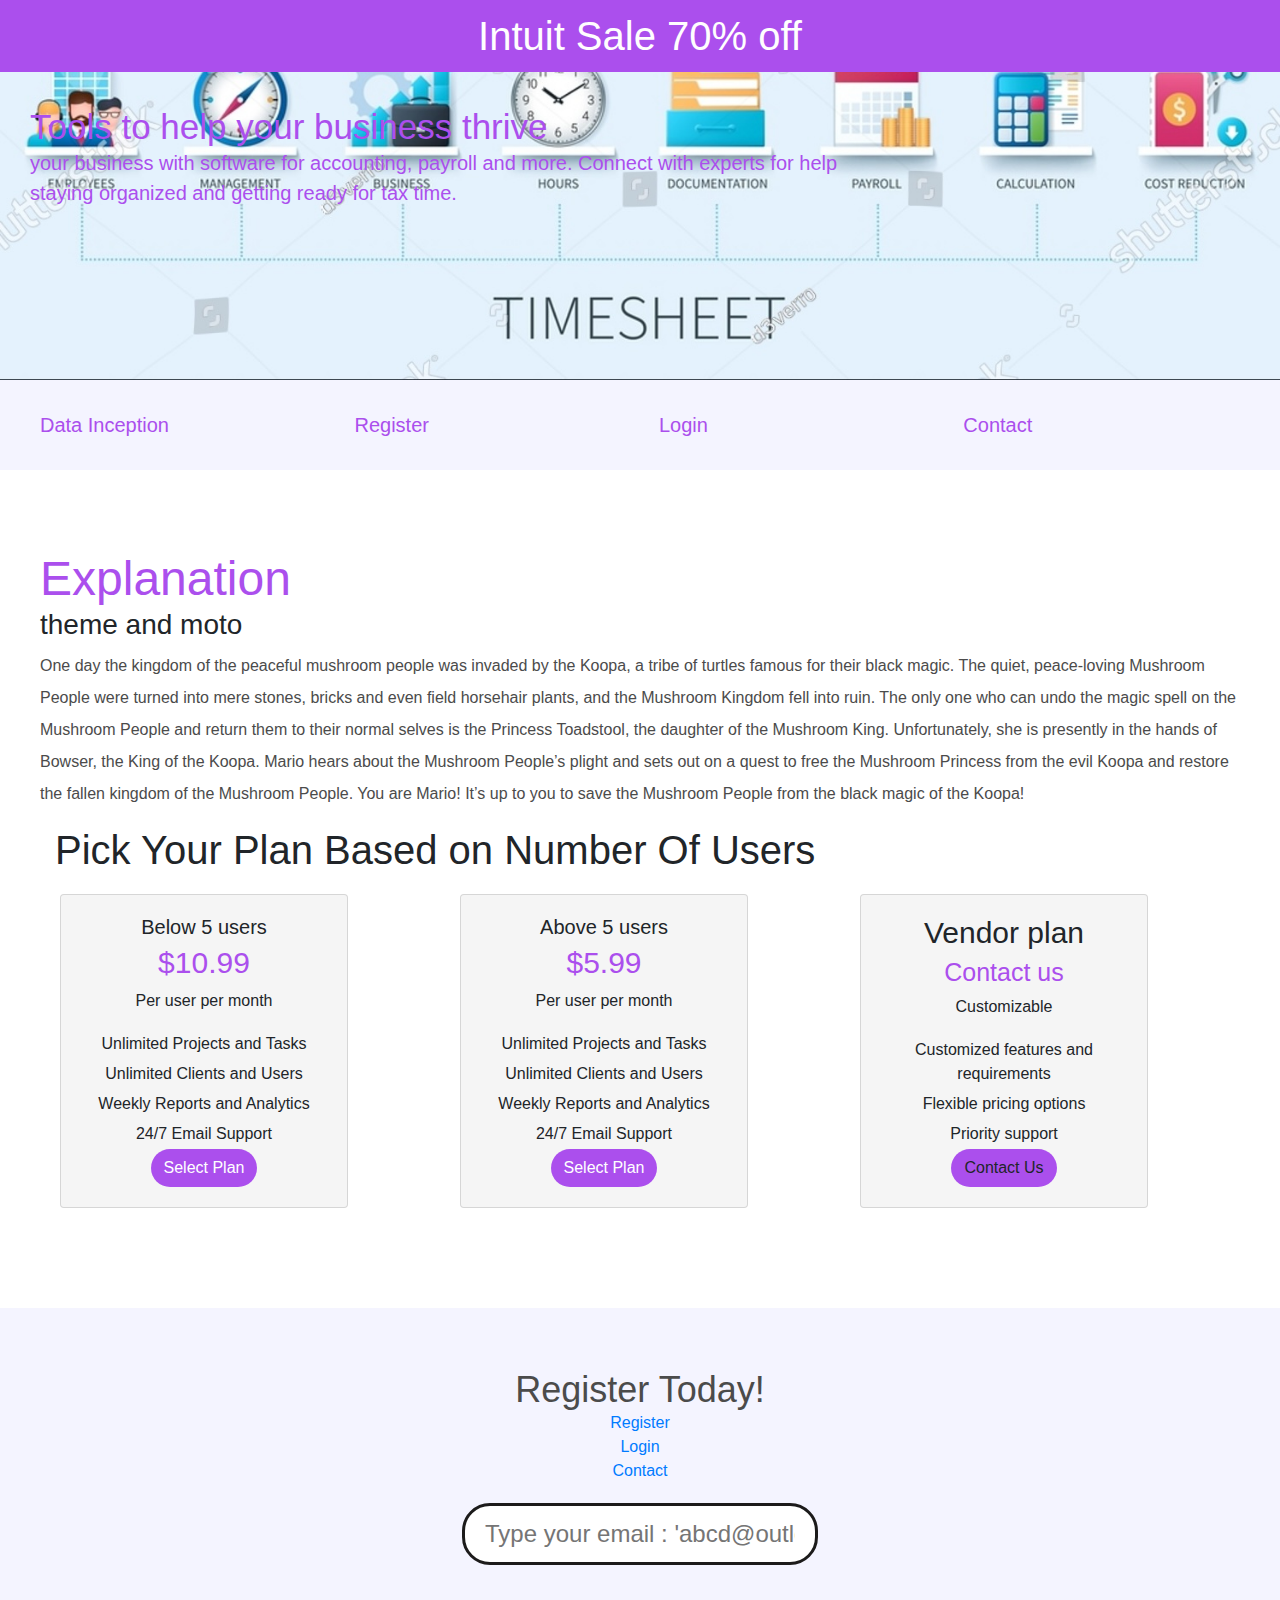
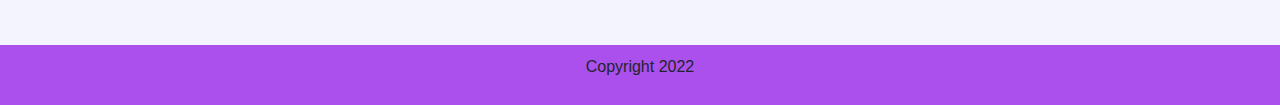
==== index.html @ c9195c55 "Pushing Changes from local to git" ====
<!DOCTYPE html>
<html lang="en">
<head>
    <meta charset="UTF-8">
    <meta name="viewport" content="width=device-width, initial-scale=1.0">
    <link rel="stylesheet" href="https://cdn.jsdelivr.net/npm/bootstrap@4.4.1/dist/css/bootstrap.min.css" integrity="sha384-Vkoo8x4CGsO3+Hhxv8T/Q5PaXtkKtu6ug5TOeNV6gBiFeWPGFN9MuhOf23Q9Ifjh" crossorigin="anonymous">
  <link rel="stylesheet" href="Styles.css">
    <title>Intuit clone</title>
</head>
<body>
    <header>
        <h1> Intuit Sale 70% off</h1>
    </header>
    <section class="banner">
        <img src="timesheet.jpg" style="width:100%" alt="intuit image">
        <div class="container Welcome"> 
            <h1>Tools to help your business thrive <br></h1>
            <p> your business with software for accounting, payroll and more. Connect with experts for help staying organized and getting ready for tax time.</p>
        </div>
    </section>
   <nav class="main-nav">
    <ul>
        <li>Data Inception</li>
        <li><a href="/News.html">Register</a></li>
        <li><a href="/Games.html">Login</a></li>
        <li> <a href="/Conact.html">Contact</a></li>
    </ul>
   </nav>
<main>
    <article>
        <h2>Explanation</h2>
        <h3>theme and moto </h3>
        <p>One day the kingdom of the peaceful mushroom people was invaded by the Koopa, a tribe of turtles famous for their black magic. The quiet, peace-loving Mushroom People were turned into mere stones, bricks and even field horsehair plants, and the Mushroom Kingdom fell into ruin.
            
            The only one who can undo the magic spell on the Mushroom People and return them to their normal selves is the Princess Toadstool, the daughter of the Mushroom King. Unfortunately, she is presently in the hands of Bowser, the King of the Koopa.
            
            Mario hears about the Mushroom People’s plight and sets out on a quest to free the Mushroom Princess from the evil Koopa and restore the fallen kingdom of the Mushroom People.
            
            You are Mario! It’s up to you to save the Mushroom People from the black magic of the Koopa!</p>
    </article>
    <div class="container-fluid">
        <h1 class="flex display-5 md-1">Pick Your Plan Based on Number Of Users</h1>
        <div class="row pricing-tags">
    
            <!-- Card for Below 5 users -->
            <div class="col-md-4" style="padding:20px;">
                <div class="card pricing-tag" style="background-color: rgb(245, 245, 245);width: 18rem;z-index:-1;">
                    <div class="card-body text-center" >
                        <h5 class="card-title ">Below 5 users</h5>
                        <h6 class="card-subtitle mb-2 "style="color:rgb(171, 79, 237); font-size: 30px;">$10.99</h6>
                        <p class="card-text">Per user per month</p>
                        <ul style="list-style-type: none;">
                            <li style="padding: 3px;">Unlimited Projects and Tasks</li>
                            <li style="padding: 3px;">Unlimited Clients and Users</li>
                            <li style="padding: 3px;">Weekly Reports and Analytics</li>
                            <li style="padding: 3px;">24/7 Email Support</li>
                        </ul>
                        <button class="btn  buy-btn" style="background-color: rgb(171, 79, 237);color:white; border-radius:20px;"onclick="selectPlan(this); showMessage();" data-plan="Below 5 Users">Select Plan</button>
                    </div>
                </div>
            </div>
    
            <!-- Card for Above 5 users -->
            <div class="col-md-4" style="padding:20px;">
                <div class="card pricing-tag " style="background-color: rgb(245, 245, 245);width: 18rem;z-index:-1;">
                    <div class="card-body text-center">
                        <h5 class="card-title ">Above 5 users</h5>
                        <h6 class="card-subtitle mb-2 " style="color:rgb(171, 79, 237); font-size: 30px;">$5.99</h6>
                        <p class="card-text">Per user per month</p>
                        <ul style="list-style-type: none;">
                            <li style="padding: 3px;">Unlimited Projects and Tasks</li>
                            <li style="padding: 3px;">Unlimited Clients and Users</li>
                            <li style="padding: 3px;">Weekly Reports and Analytics</li>
                            <li style="padding: 3px;">24/7 Email Support</li>
                        </ul>
                        <button class="btn  buy-btn" style="background-color: rgb(171, 79, 237);color:white; border-radius:20px;" onclick="selectPlan(this); showMessage();" data-plan="Above 5 Users">Select Plan</button>
                    </div>
                </div>
            </div>
    
            <!-- Card for Vendor plan -->
            <div class="col-md-4" style="padding:20px;">
                <div class="card pricing-tag" style="width: 18rem;background-color: rgb(245, 245, 245); z-index:-1;">
                    <div class="card-body text-center">
                        <h5 class="card-title " style="font-size: 30px;">Vendor plan</h5>
                        <h6 class="card-subtitle mb-2 " style=" color:rgb(171, 79, 237); font-size: 25px;">Contact us</h6>
                        <p class="card-text ">Customizable</p>
                        <ul style="list-style-type: none;">
                            <li style="padding: 3px;" >Customized features and requirements</li>
                            <li style="padding: 3px;">Flexible pricing options</li>
                            <li style="padding: 3px;">Priority support</li>
                        </ul>
                        <button class="btn buy-btn " style="background-color: rgb(171, 79, 237);outline:none; border-radius:20px;" onclick="selectPlan(this); showMessage();" data-plan="Vendor Plan">Contact Us</button>
                    </div>
                </div>
            </div>
    
        </div>
    </div>
    
    <!-- <ul class="Images">
        <li><img src="Image/thumb-1.png" alt="image1" </li>
        <li><img src="Image/thumb-2.png" alt="image2" </li>
    </ul> -->
</main>
<section class="join">
    <h2>Register Today!</h2>
    <ul style="list-style-type: none;">
        <li><a href="/News.html">Register</a></li>
        <li><a href="/Games.html">Login</a></li>
        <li> <a href="/Conact.html">Contact</a></li>
    </ul>
    <form>
        <input type="email" name="email" placeholder="Type your email : 'abcd@outlook.com' " required>
    </form>
</section>
<footer>
    <p class="copyright"> Copyright 2022</p>
</footer>
</body>


</html>
---- Styles.css ----
body,ul,li,h1,h2, a{
    margin: 0;
    padding: 0;
    font-family: Arial;
}

header{
    background-color:rgb(171, 79, 237);
    color: #efebeb;
    padding: 20px;
    text-align: center;
    position: fixed;
    width: 100%;
    z-index: 1;
    top: 0%;
}
header h1{
    color: rgb(255, 254, 254); 
    display: inline-block;
}
.banner{
    position: relative;
}
.banner img{
    max-width: 100%;
}
.banner .Welcome{

    color: rgb(171, 79, 237);
    padding: 30px;
    position: absolute;
    left: 0;
    top: 15%;
}
.banner h1{
    font-size: 60px;
    top: 10px;
}
.banner h1 span{
    font-size: 1.3em;
}
.banner .Welcome p{
    font-size: 35px;
    width: 60%; 
}
nav{
    background-color: #f4f4ff;
    padding: 20px;
    position: sticky;
    top: 90px;
    width: 100%;
}  
nav ul{
    white-space: nowrap;
    max-width: 1200px;
    margin: auto;
   
}
nav li{
    color: rgb(171, 79, 237);
  font-size: 20px;
  left: 0%;
    display: inline-flex;
   
    width: 25%;

}
nav li a{
    color: rgb(171, 79, 237);
    text-decoration: none;
    padding: 10px;
    border-radius: 10px;
}



nav ul li a .join.nav{
     color: rgb(171, 79, 237);
}
main{
    max-width: 100%;
    width: 100%;
    margin: 80px auto;
    padding: 0 40px;
    box-sizing: border-box;
}
article h2{
    color:rgb(171, 79, 237);
    font-size: 48px;
}
article  p{
    line-height: 2em;
    font-size: medium;
    color: #4b4b4b;
}

 section.join{
    background-color: #f4f4ff;
    text-align: center;
    padding: 60px 20px;
    color: #4b4b4b;
}
.join h2{
    font-size: 36px;
}
form input{
    margin: 20px 0;
    padding: 10px 20px;
    font-size: 24px;
    border-radius: 28px;
    border:  solid rgb(28, 27, 27);
}
footer{
    background-color: rgb(171, 79, 237);
    margin: 0;
    padding: 10px;
    text-align: center;
}
nav li a:hover{
    background-color:rgb(171, 79, 237);
    color: white;
}
p::selection{
    background-color: rgb(171, 79, 237);
    color: white;
}
form input:valid{
    border: 1px solid rgb(171, 79, 237);
    outline: none;
}
form input:invalid:hover{
    border: 2px solid rgb(171, 79, 237);
    outline: none;
}


/* Tablet viewpoint*/
@media screen and (max-width:1400px) {
    header{
        background-color:rgb(171, 79, 237);
        color: #efebeb;
        padding: 15px;
        text-align: center;
        position: fixed;
        width: 100%;
        z-index: 1;
        top: 0%;
    }
    .banner .Welcome{
        color: rgb(171, 79, 237);
        left: 0;
        top: 20%;
    }
    
    .banner .Welcome h1{
      
        font-size: 45px;
    }
    .banner .Welcome p{
        margin-top: 0px;
        width:80%;
        font-size: 25px;
    }
        nav{
            background-color: #f4f4ff;
            padding: 20px;
            position: sticky;
            top: 85px;
            width: 100%;
        }  
    nav li a{
    text-decoration: none;
    color: rgb(171, 79, 237);
    padding: 10px;
    border-radius: 10px;
}
@media screen and (max-width:1300px) {
    header{
        background-color:rgb(171, 79, 237);
        color: #efebeb;
        padding: 12px;
        text-align: center;
        position: fixed;
        width: 100%;
        z-index: 1;
        top: 0%;
    }
    .banner .Welcome{
        color: rgb(171, 79, 237);
        left: 0;
        top: 20%;
    }
    
    .banner .Welcome h1{
    
        font-size: 35px;
    }
    .banner .Welcome p{
        margin-top: 0px;
        width:80%;
        font-size: 20px;
    }
    nav{
        background-color: #f4f4ff;
        padding: 20px;
        position: sticky;
        top: 85px;
        width: 100%;
    }  

}
@media screen and (max-width:1000px) {
    header{
        background-color:rgb(171, 79, 237);
        color: #efebeb;
        padding: 12px;
        text-align: center;
        position: absolute;
        width: 100%;
        z-index: 1;
        top: 0%;
    }
    .banner .Welcome{
        color: rgb(171, 79, 237);
        left: 0;
        top: 20%;
    }
    
    .banner .Welcome h1{
    
        font-size: 35px;
    }
    .banner .Welcome p{
        margin-top: 0px;
        width:50%;
        font-size: 20px;
    }
    nav{
        background-color: #f4f4ff;
        padding: 20px;
        position: sticky;
        top: 0px;
        width: 100%;
 } 
        
}
}

@media screen and (max-width:825px) {
    header{
        background-color:rgb(171, 79, 237);
        color: #efebeb;
        padding: 10px;
        text-align: center;
        position: absolute;
        width: 100%;
        z-index: 1;
        top: 0%;
    }
    .banner .Welcome{
        color: rgb(171, 79, 237);
        left: 0;
        top: 20%;
    }
    
    .banner .Welcome h1{
        font-size: 25px;
    }
    .banner .Welcome p{
        margin-top: 0px;
        width:50%;
        font-size: 15px;
    }
    nav{
            background-color: #f4f4ff;
            padding: 20px;
            position: sticky;
            top: 0px;
            width: 100%;
     }  
    nav li a{
    text-decoration: none;
    color: rgb(171, 79, 237);
    padding: 5px;
    border-radius: 10px;
}

    

}
@media screen and (max-width: 640px) {
    header{
        background-color:rgb(171, 79, 237);
        color: #efebeb;
        padding: 10px;
        text-align: center;
        position: absolute;
        width: 100%;
        z-index: 1;
        top: 0%;
    }
    header h1{
        color: white;
        font-size: 20px;
        display: inline-block;
    }
    .banner img{
        display: inline;
    }
    .banner .Welcome{
        
        color: rgb(63, 63, 63);
        padding: 10px;
        display: inline-block;
        position: absolute;
        width: 50%;
        top: 60px;
        left: 0;
        
    }
    .banner .Welcome h1{
        width:60%;
        font-size: 20px;
        top:100%;
    }
    
    .banner .Welcome p{
        margin-top: 0px;
        width:100%;
        font-size: 12px;
    }
    
   nav{
    position:sticky;
    }
  nav ul{
    display: inline-flex;
   
  }
    nav li {
      width:25%;
      display: inline-flex;
      white-space: nowrap;
      padding: 20px;
      font-size: 15px;
      top:20%;

}
nav li a{
    color:rgb(171, 79, 237);
    padding: 1px;
    border-radius: 5px;
}
.Images li{
    display:block;
    width: 100%;
    margin: 20px 5%;
}

    article h2{
    color:#000000;
    font-size: 30px;
}
article h3{
   font-size: medium;
}

article  p{
    line-height: 1.5em;
    font-size: small;
    color: #4b4b4b;
}
div.pricing-tags{
 
  display: inline-flex;
}
.join h2{
    font-size: 25px;
}
.join p{
    font-size: small;
}
form input{
    margin: 15px 0;
    padding: 10px 20px;
    font-size: 20px;
    border-radius: 25px;
    border:  solid rgb(28, 27, 27);
}
}
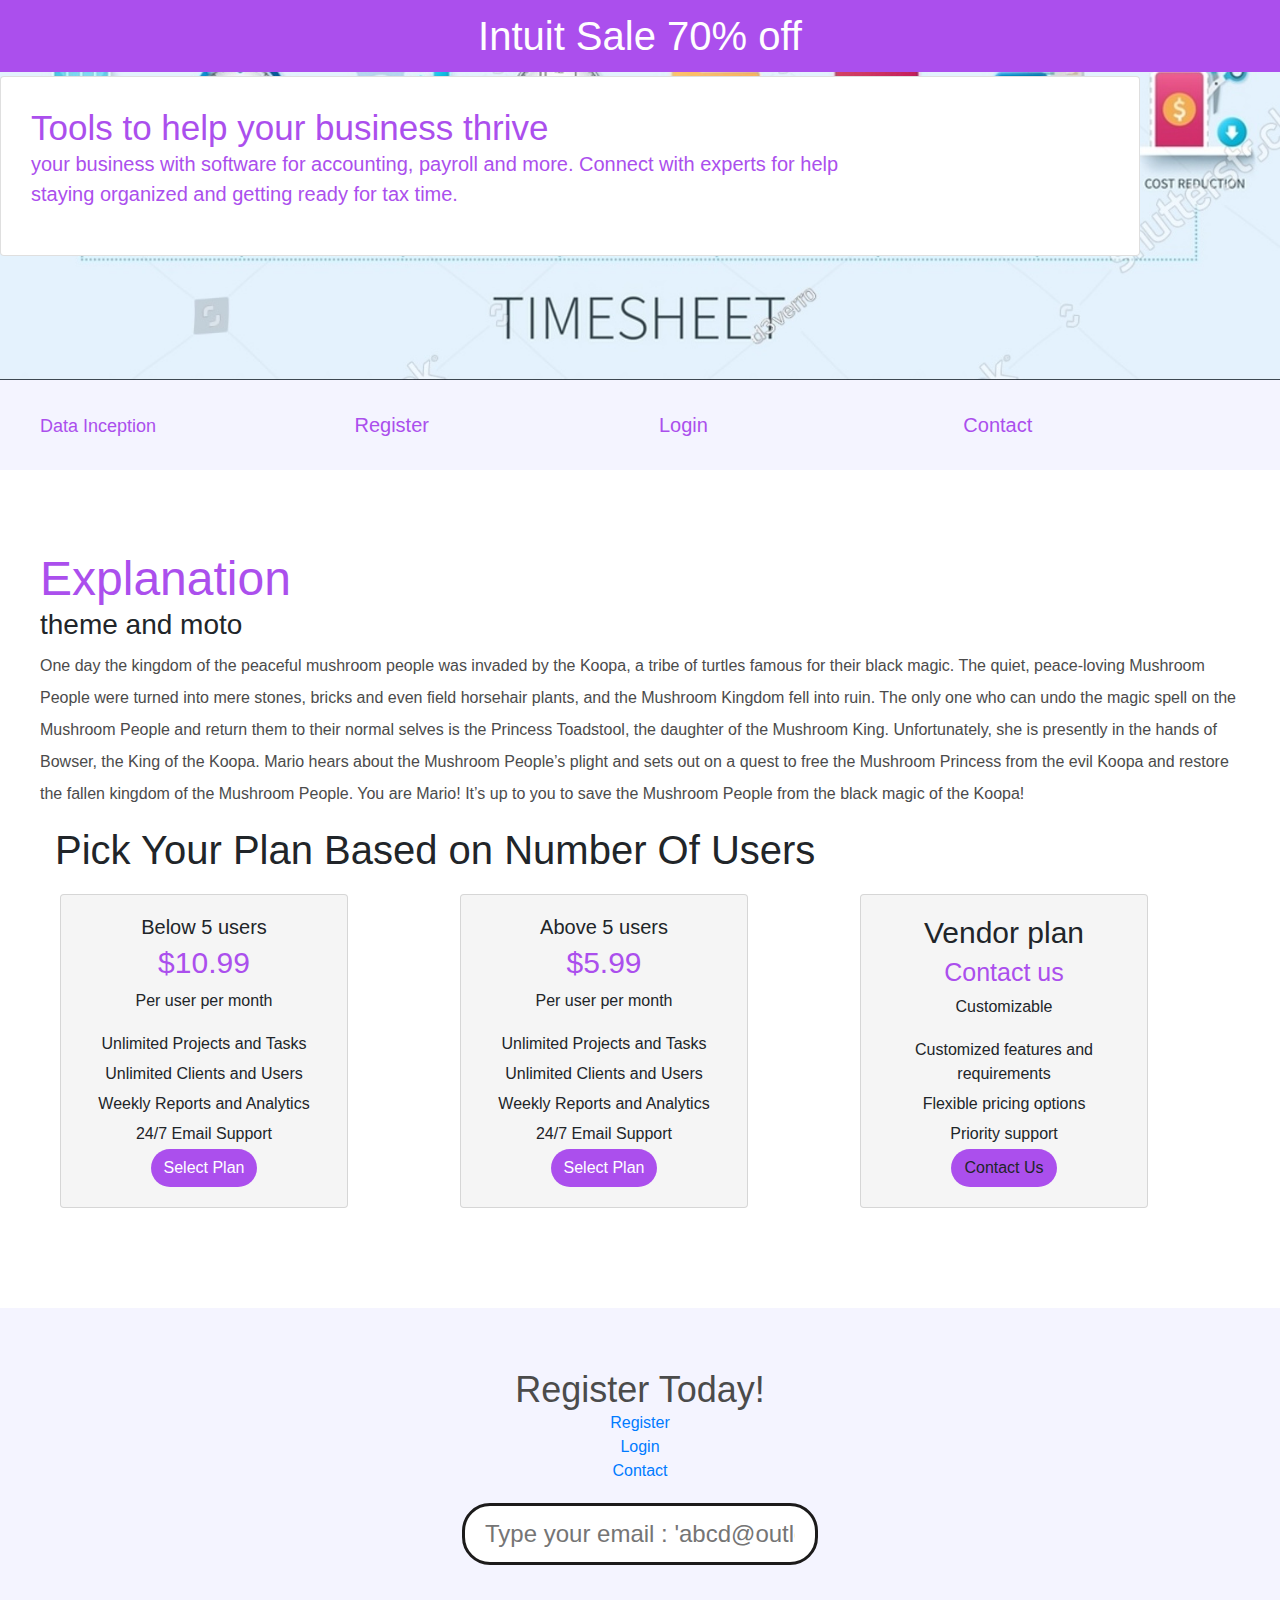
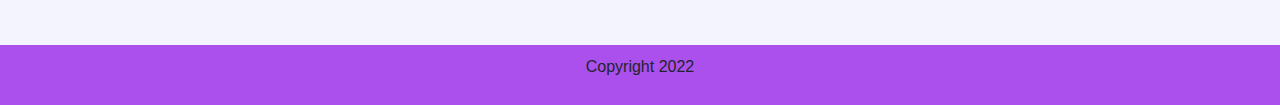
==== commit dd64b87a: "updated modile version UI" ====
--- a/index.html
+++ b/index.html
@@ -14,14 +14,14 @@
     </header>
     <section class="banner">
         <img src="timesheet.jpg" style="width:100%" alt="intuit image">
-        <div class="container Welcome"> 
+        <div class="container card Welcome"> 
             <h1>Tools to help your business thrive <br></h1>
             <p> your business with software for accounting, payroll and more. Connect with experts for help staying organized and getting ready for tax time.</p>
         </div>
     </section>
    <nav class="main-nav">
     <ul>
-        <li>Data Inception</li>
+        <li style="font-size: 18px; text-align: left">Data Inception</li>
         <li><a href="/News.html">Register</a></li>
         <li><a href="/Games.html">Login</a></li>
         <li> <a href="/Conact.html">Contact</a></li>
--- a/Styles.css
+++ b/Styles.css
@@ -351,11 +351,7 @@
     padding: 1px;
     border-radius: 5px;
 }
-.Images li{
-    display:block;
-    width: 100%;
-    margin: 20px 5%;
-}
+
 
     article h2{
     color:#000000;
@@ -388,3 +384,195 @@
     border:  solid rgb(28, 27, 27);
 }
 }
+
+
+
+@media screen and (max-width: 640px) {
+    header{
+        background-color:rgb(171, 79, 237);
+        color: #efebeb;
+        padding: 10px;
+        text-align: center;
+        position: absolute;
+        width: 100%;
+        z-index: 1;
+        top: 0%;
+    }
+    header h1{
+        color: white;
+        font-size: 20px;
+        display: inline-block;
+    }
+    .banner img{
+        display: inline;
+    }
+    .banner .Welcome{
+        
+        color: rgb(63, 63, 63);
+        display: block;
+        padding: 30px;
+        position:absolute;
+        left: 0;
+        top: 30%;
+        
+    }
+    .banner .Welcome h1{
+        width:60%;
+        font-size: 20px;
+        top:100%;
+    }
+    
+    .banner .Welcome p{
+        margin-top: 0px;
+        width:100%;
+        font-size: 12px;
+    }
+    
+   nav{
+    position:sticky;
+    }
+  nav ul{
+    display: inline-flex;
+   
+  }
+    nav li {
+      width:25%;
+      display: inline-flex;
+      white-space: nowrap;
+      padding: 20px;
+      font-size: 15px;
+      top:20%;
+
+}
+nav li a{
+    color:rgb(171, 79, 237);
+    padding: 1px;
+    border-radius: 5px;
+}
+
+    article h2{
+    color:#000000;
+    font-size: 30px;
+}
+article h3{
+   font-size: medium;
+}
+
+article  p{
+    line-height: 1.5em;
+    font-size: small;
+    color: #4b4b4b;
+}
+div.pricing-tags{
+ 
+  display: inline-flex;
+}
+.join h2{
+    font-size: 25px;
+}
+.join p{
+    font-size: small;
+}
+form input{
+    margin: 15px 0;
+    padding: 10px 20px;
+    font-size: 20px;
+    border-radius: 25px;
+    border:  solid rgb(28, 27, 27);
+}
+}
+
+@media screen and (max-width: 450px) {
+    header{
+        background-color:rgb(171, 79, 237);
+        color: #efebeb;
+        padding: 10px;
+        text-align: center;
+        position: absolute;
+        width: 100%;
+        z-index: 1;
+        top: 0%;
+    }
+    header h1{
+        color: white;
+        font-size: 20px;
+        display: inline-block;
+    }
+    .banner img{
+        display: inline;
+        position: relative;
+        top:50px;
+        width:300px;
+        height:150px;
+       
+    }
+    .banner .Welcome{
+        background-color: rgba(219, 235, 251, 0.879);
+        color: rgb(171, 79, 237);
+        margin-top: 10px;
+        margin-bottom: 60px;
+        padding: 30px;
+        position:relative;
+        width: 90%;
+        left: 0;
+        top: 50px;
+        
+    }
+    .banner .Welcome h1{
+        width:100%;
+        font-style:bold;
+        font-size: 18px;
+    }
+    
+    .banner .Welcome p{
+        margin-top: 1px;
+        padding: 3px;
+        width:100%;
+        font-size: 11px;
+    }
+    
+   nav.main-nav{
+    display: block;
+    position: sticky;
+    top: 0px;
+    }
+    nav li {
+      width:100%;
+      white-space: nowrap;
+      padding: 10px;
+      font-size: 13px;
+}
+nav li a{
+    color:rgb(171, 79, 237);
+    text-align: right;
+    border-radius: 5px;
+}
+
+    article h2{
+    color:#000000;
+    font-size: 30px;
+}
+article h3{
+   font-size: medium;
+}
+
+article  p{
+    line-height: 1.5em;
+    font-size: small;
+    color: #4b4b4b;
+}
+
+.join h2{
+    font-size: 25px;
+}
+.join p{
+    font-size: small;
+}
+form input{
+    margin: 15px 0;
+    padding: 10px 20px;
+    font-size: 20px;
+    border-radius: 25px;
+    border:  solid rgb(28, 27, 27);
+}
+}
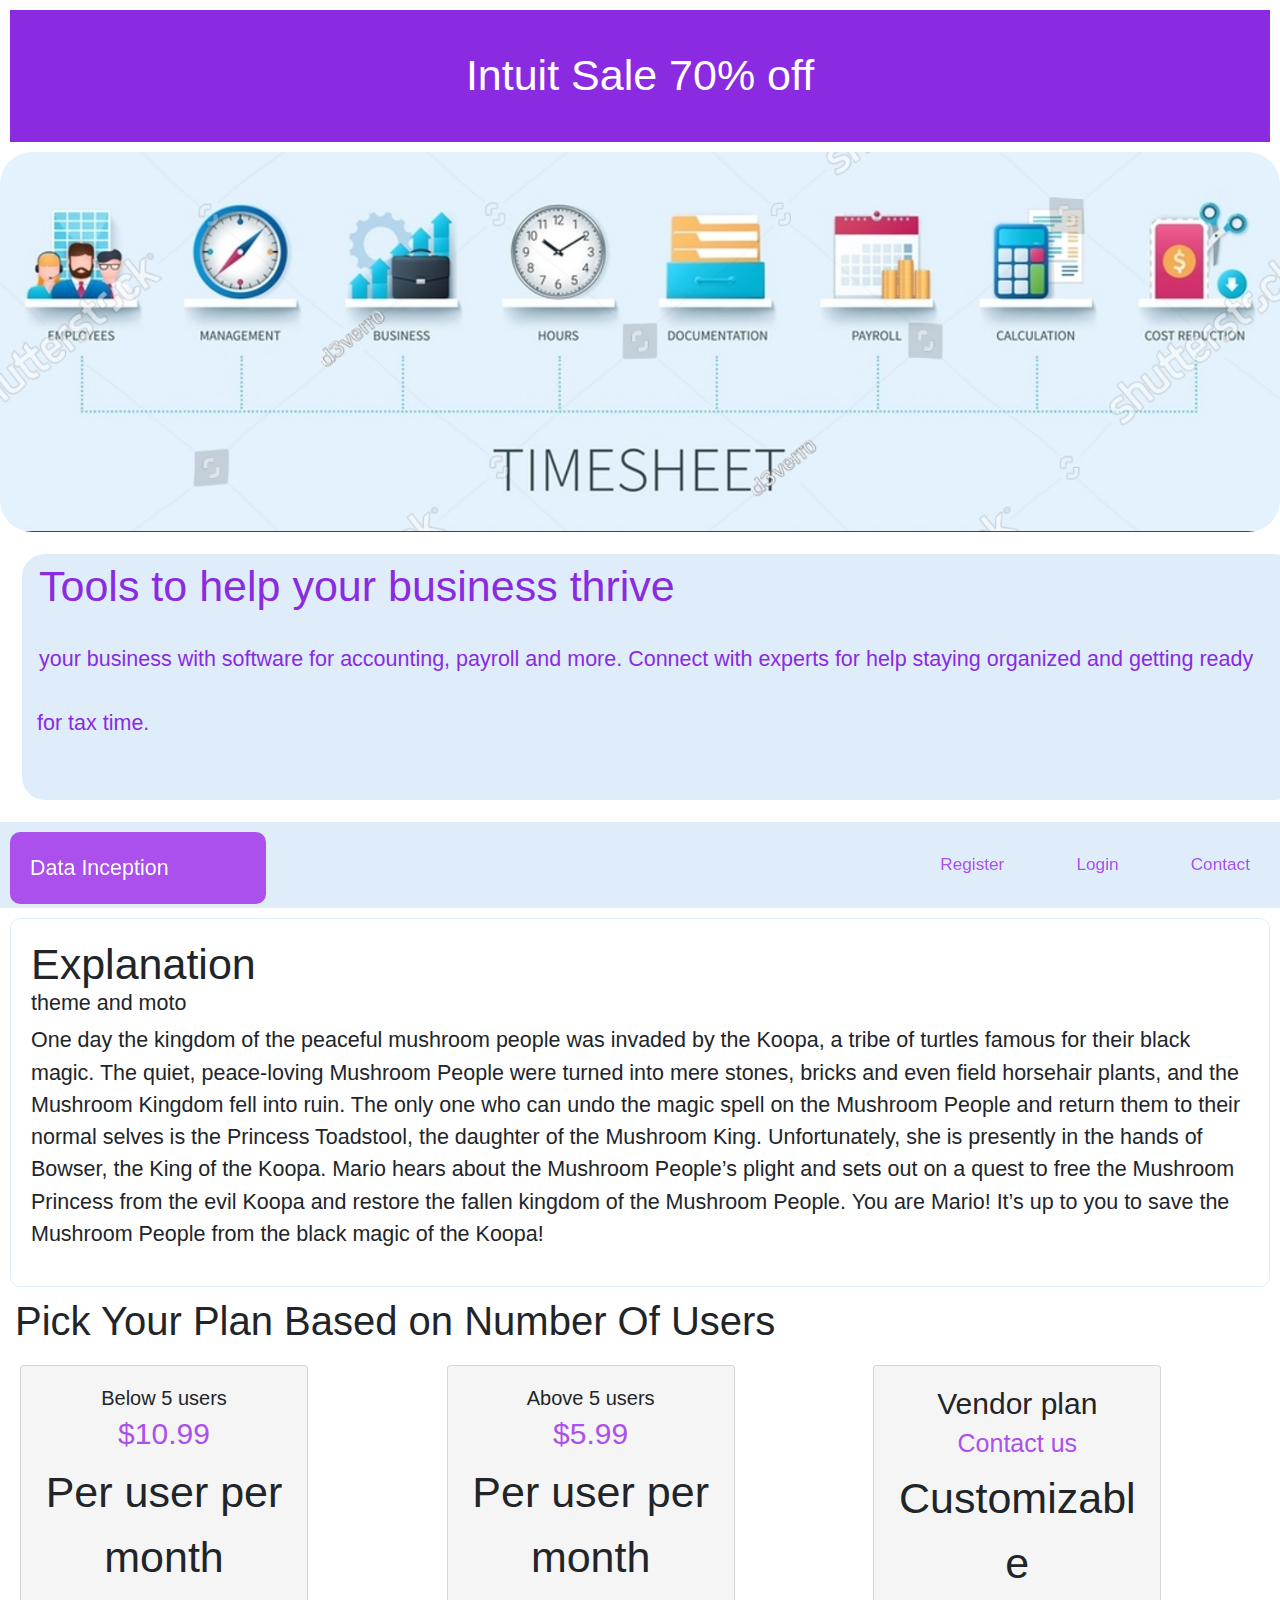
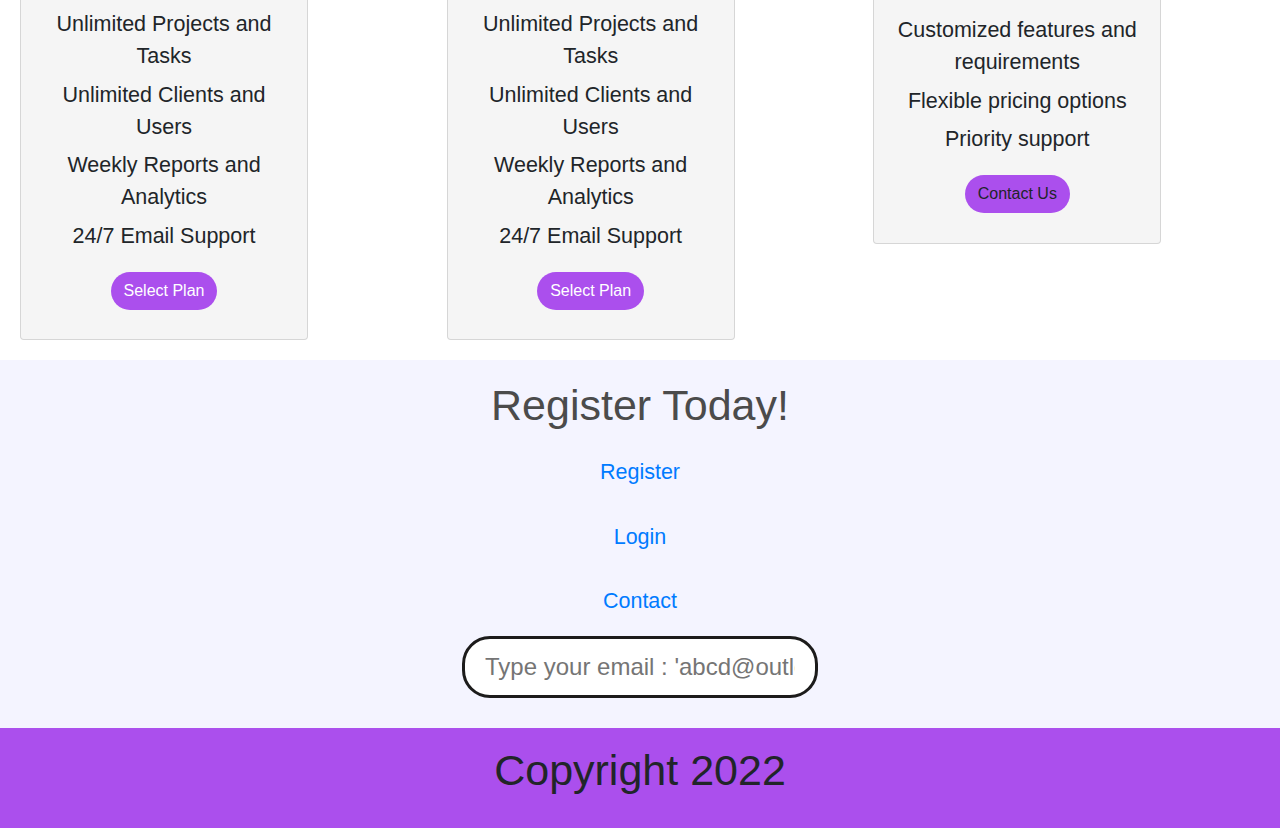
==== commit 07acb588: "major changes in UI" ====
--- a/index.html
+++ b/index.html
@@ -14,14 +14,14 @@
     </header>
     <section class="banner">
         <img src="timesheet.jpg" style="width:100%" alt="intuit image">
-        <div class="container card Welcome"> 
+        <div class="container  Welcome"> 
             <h1>Tools to help your business thrive <br></h1>
             <p> your business with software for accounting, payroll and more. Connect with experts for help staying organized and getting ready for tax time.</p>
         </div>
     </section>
    <nav class="main-nav">
     <ul>
-        <li style="font-size: 18px; text-align: left">Data Inception</li>
+        <li  class="join">Data Inception</li>
         <li><a href="/News.html">Register</a></li>
         <li><a href="/Games.html">Login</a></li>
         <li> <a href="/Conact.html">Contact</a></li>
@@ -49,12 +49,12 @@
                     <div class="card-body text-center" >
                         <h5 class="card-title ">Below 5 users</h5>
                         <h6 class="card-subtitle mb-2 "style="color:rgb(171, 79, 237); font-size: 30px;">$10.99</h6>
-                        <p class="card-text">Per user per month</p>
+                        <p class="card-text" style="font-size: 1em;">Per user per month</p>
                         <ul style="list-style-type: none;">
-                            <li style="padding: 3px;">Unlimited Projects and Tasks</li>
-                            <li style="padding: 3px;">Unlimited Clients and Users</li>
-                            <li style="padding: 3px;">Weekly Reports and Analytics</li>
-                            <li style="padding: 3px;">24/7 Email Support</li>
+                            <li style="padding: 3px;font-size: 0.5em;">Unlimited Projects and Tasks</li>
+                            <li style="padding: 3px;font-size: 0.5em;">Unlimited Clients and Users</li>
+                            <li style="padding: 3px;font-size: 0.5em;">Weekly Reports and Analytics</li>
+                            <li style="padding: 3px;font-size: 0.5em;">24/7 Email Support</li>
                         </ul>
                         <button class="btn  buy-btn" style="background-color: rgb(171, 79, 237);color:white; border-radius:20px;"onclick="selectPlan(this); showMessage();" data-plan="Below 5 Users">Select Plan</button>
                     </div>
@@ -67,12 +67,12 @@
                     <div class="card-body text-center">
                         <h5 class="card-title ">Above 5 users</h5>
                         <h6 class="card-subtitle mb-2 " style="color:rgb(171, 79, 237); font-size: 30px;">$5.99</h6>
-                        <p class="card-text">Per user per month</p>
+                        <p class="card-text" style="font-size: 1em;">Per user per month</p>
                         <ul style="list-style-type: none;">
-                            <li style="padding: 3px;">Unlimited Projects and Tasks</li>
-                            <li style="padding: 3px;">Unlimited Clients and Users</li>
-                            <li style="padding: 3px;">Weekly Reports and Analytics</li>
-                            <li style="padding: 3px;">24/7 Email Support</li>
+                            <li style="padding: 3px;font-size: 0.5em;">Unlimited Projects and Tasks</li>
+                            <li style="padding: 3px;font-size: 0.5em;">Unlimited Clients and Users</li>
+                            <li style="padding: 3px;font-size: 0.5em;">Weekly Reports and Analytics</li>
+                            <li style="padding: 3px;font-size: 0.5em;">24/7 Email Support</li>
                         </ul>
                         <button class="btn  buy-btn" style="background-color: rgb(171, 79, 237);color:white; border-radius:20px;" onclick="selectPlan(this); showMessage();" data-plan="Above 5 Users">Select Plan</button>
                     </div>
@@ -85,11 +85,11 @@
                     <div class="card-body text-center">
                         <h5 class="card-title " style="font-size: 30px;">Vendor plan</h5>
                         <h6 class="card-subtitle mb-2 " style=" color:rgb(171, 79, 237); font-size: 25px;">Contact us</h6>
-                        <p class="card-text ">Customizable</p>
+                        <p class="card-text "style="font-size: 1em;">Customizable</p>
                         <ul style="list-style-type: none;">
-                            <li style="padding: 3px;" >Customized features and requirements</li>
-                            <li style="padding: 3px;">Flexible pricing options</li>
-                            <li style="padding: 3px;">Priority support</li>
+                            <li style="padding: 3px;font-size: 0.5em;" >Customized features and requirements</li>
+                            <li style="padding: 3px;font-size: 0.5em;">Flexible pricing options</li>
+                            <li style="padding: 3px;font-size: 0.5em;">Priority support</li>
                         </ul>
                         <button class="btn buy-btn " style="background-color: rgb(171, 79, 237);outline:none; border-radius:20px;" onclick="selectPlan(this); showMessage();" data-plan="Vendor Plan">Contact Us</button>
                     </div>
@@ -98,7 +98,6 @@
     
         </div>
     </div>
-    
     <!-- <ul class="Images">
         <li><img src="Image/thumb-1.png" alt="image1" </li>
         <li><img src="Image/thumb-2.png" alt="image2" </li>
--- a/Styles.css
+++ b/Styles.css
@@ -2,109 +2,115 @@
     margin: 0;
     padding: 0;
     font-family: Arial;
-}
-
-header{
-    background-color:rgb(171, 79, 237);
-    color: #efebeb;
-    padding: 20px;
-    text-align: center;
-    position: fixed;
+   
+}
+
+header h1{
+    background-color: blueviolet;
+    color: white;
+    padding: 40px;
+    text-align: center;
+    margin: 10px;
+    font-size: 1em;
+}
+.banner img{
     width: 100%;
-    z-index: 1;
-    top: 0%;
-}
-header h1{
-    color: rgb(255, 254, 254); 
+    border-radius: 2rem;
+}
+.banner div.Welcome{
+   background-color: rgba(219, 235, 251, 0.879);
+    position:absolute;
+    top: 15rem;
+    left: 0px;
+    width: 850px;
+    height: 500px;
+    border: 2px solid white;
+    color: blueviolet;
+}
+.banner div.Welcome h1{
+    display: inline;
+    width: 100%;
+    font-size: 1em;
+    line-height: 1ex;
+    padding: 2px;
+}
+.banner div.Welcome p{
+    padding: 2rem;
+    display: inline;
+    width: 1ch;
+    left: 0px;
+    text-align: center;
+    font-size: 0.5em;
+    line-height: 1ex;
+}
+nav.main-nav{
+    background-color: rgba(219, 235, 251, 0.879) ;
+    position: sticky;
+    width: 100%;
+    top:0px;
+    font-size: 1em;
+}
+nav.main-nav ul{
+   text-align: right;
+
+}
+nav.main-nav ul li{
     display: inline-block;
-}
-.banner{
-    position: relative;
-}
-.banner img{
-    max-width: 100%;
-}
-.banner .Welcome{
-
+    margin: 0.5em;
+}
+nav.main-nav ul li.join{
+    color: white;
+    background-color: rgb(171, 79, 237);
+    border-radius: 10px;
+    font-size: 0.9em;
+    position: absolute;
+    left: 0px;
+    text-align: left;
+    width :20%;
+    margin: 10px;
+}
+nav.main-nav ul li a{
     color: rgb(171, 79, 237);
-    padding: 30px;
-    position: absolute;
-    left: 0;
-    top: 15%;
-}
-.banner h1{
-    font-size: 60px;
-    top: 10px;
-}
-.banner h1 span{
-    font-size: 1.3em;
-}
-.banner .Welcome p{
-    font-size: 35px;
-    width: 60%; 
-}
-nav{
+    border-radius: 5px;
+    font-size: 0.5em;
+    text-align: right;
+    width :100%;
+    padding: 0.5em;
+    display: block;
+}
+main article{
+
+ margin: 10px;
+ padding: 20px;
+ display: block;
+ border: 1px solid rgba(219, 235, 251, 0.879) ;
+ border-radius: 10px;
+}
+main article h2{
+    font-size: 1em;
+}
+main article h3{
+    font-size: 0.5em;
+}
+main article p{
+    font-size: 0.5em;
+}
+
+section.join{
     background-color: #f4f4ff;
-    padding: 20px;
-    position: sticky;
-    top: 90px;
-    width: 100%;
-}  
-nav ul{
-    white-space: nowrap;
-    max-width: 1200px;
-    margin: auto;
+    text-align: center;
+    padding: 20px 10px;
    
-}
-nav li{
-    color: rgb(171, 79, 237);
-  font-size: 20px;
-  left: 0%;
-    display: inline-flex;
-   
-    width: 25%;
-
-}
-nav li a{
-    color: rgb(171, 79, 237);
-    text-decoration: none;
-    padding: 10px;
-    border-radius: 10px;
-}
-
-
-
-nav ul li a .join.nav{
-     color: rgb(171, 79, 237);
-}
-main{
-    max-width: 100%;
-    width: 100%;
-    margin: 80px auto;
-    padding: 0 40px;
-    box-sizing: border-box;
-}
-article h2{
-    color:rgb(171, 79, 237);
-    font-size: 48px;
-}
-article  p{
-    line-height: 2em;
-    font-size: medium;
     color: #4b4b4b;
 }
-
- section.join{
-    background-color: #f4f4ff;
-    text-align: center;
-    padding: 60px 20px;
-    color: #4b4b4b;
-}
 .join h2{
-    font-size: 36px;
+    font-size: 1em;
+}
+.join ul li a{
+    font-size: 0.5em;
 }
 form input{
-    margin: 20px 0;
+    margin: 10px 0;
     padding: 10px 20px;
     font-size: 24px;
     border-radius: 28px;
@@ -116,7 +122,7 @@
     padding: 10px;
     text-align: center;
 }
-nav li a:hover{
+nav.main-nav ul li a:hover{
     background-color:rgb(171, 79, 237);
     color: white;
 }
@@ -133,446 +139,154 @@
     outline: none;
 }
 
-
-/* Tablet viewpoint*/
-@media screen and (max-width:1400px) {
-    header{
-        background-color:rgb(171, 79, 237);
-        color: #efebeb;
-        padding: 15px;
-        text-align: center;
-        position: fixed;
+@media screen and (max-width:2200px) {
+   body{font-size: 55px;}
+   .banner div.Welcome{
+    width: 800px;
+    height: 450px;
+   }
+}
+@media screen and (max-width:1950px) {
+    body{font-size: 53px;}
+    .banner div.Welcome{
+        width: 700px;
+        height: 400px;
+       }
+    }
+
+ @media screen and (max-width:1800px) {
+    body{font-size: 50px;}
+    .banner div.Welcome{
+        width: 650px;
+        height: 400px;
+       }
+    }
+   
+ @media screen and (max-width:1700px) {
+    body{font-size: 48px;}
+ }
+ @media screen and (max-width:1650px) {
+    body{font-size: 50px;}
+    .banner div.Welcome {
+        position: static;
+        top: 1rem;
+        display:block;
+        width: 100%; /* Set the width to 100% */
+        max-width: 100%;
+        margin: 20px;
+        border: 2px solid white;
+        border-radius: 25px;
+        height: 250px;
+    }
+    .banner div.Welcome p{
+      margin: 0px;
+      padding: 0px;
+    }
+    nav.main-nav ul li.join{
+        font-size:0.8em;
+        margin: 10px;
+    }
+    nav.main-nav ul li a{
+        font-size:0.4em;
+    }
+
+ 
+}
+@media screen and (max-width:1550px) {
+    body{font-size: 43px;}
+    nav.main-nav ul li.join{
+        padding: 20px;
+        font-size:0.5em;
+    }
+    nav.main-nav ul li a{
+        font-size:0.4em;
+    }
+
+}
+@media screen and (max-width:1200px) {
+    body{font-size: 42px;}
+    nav.main-nav ul li.join{
+        font-size:0.5em;
+    }
+    nav.main-nav ul li a{
+        font-size:0.4em;
+    }
+
+ }
+ @media screen and (max-width:1170px) {
+    body{font-size: 41px;}
+    nav.main-nav ul li.join{
+        font-size:0.4em;
+    }
+    nav.main-nav ul li a{
+        font-size:0.5em;
+    }
+    .card-body {
+        padding: 10px;
+    }
+    .card-title.card-subtitle.card-text ul li{
+        font-size: 0.8em;
+    }
+    .btn {
+        font-size: 0.
+
+    }
+
+ }
+ @media screen and (max-width:975px) {
+    body{font-size: 41px;}
+    nav.main-nav ul li.join{
+        font-size:0.5em;
+        margin: 0.5em;
+    }
+    nav.main-nav ul li a{
+        font-size:0.4em;
+    }
+    div .row.pricing-tags{
         width: 100%;
-        z-index: 1;
-        top: 0%;
-    }
-    .banner .Welcome{
-        color: rgb(171, 79, 237);
-        left: 0;
-        top: 20%;
-    }
+    }
+        .card-body {
+            padding: 10px;
+            display: inline;
+            width: 100%;
+        }
+        
+        .card-titl.card-subtitle.card-text ul li {
+            font-size: 0.8em;
+        }
+        .btn {
+            font-size: 0.
     
-    .banner .Welcome h1{
-      
-        font-size: 45px;
-    }
-    .banner .Welcome p{
-        margin-top: 0px;
-        width:80%;
-        font-size: 25px;
-    }
-        nav{
-            background-color: #f4f4ff;
-            padding: 20px;
-            position: sticky;
-            top: 85px;
-            width: 100%;
-        }  
-    nav li a{
-    text-decoration: none;
-    color: rgb(171, 79, 237);
-    padding: 10px;
-    border-radius: 10px;
-}
-@media screen and (max-width:1300px) {
-    header{
-        background-color:rgb(171, 79, 237);
-        color: #efebeb;
-        padding: 12px;
-        text-align: center;
-        position: fixed;
-        width: 100%;
-        z-index: 1;
-        top: 0%;
-    }
-    .banner .Welcome{
-        color: rgb(171, 79, 237);
-        left: 0;
-        top: 20%;
-    }
-    
-    .banner .Welcome h1{
-    
-        font-size: 35px;
-    }
-    .banner .Welcome p{
-        margin-top: 0px;
-        width:80%;
-        font-size: 20px;
-    }
-    nav{
-        background-color: #f4f4ff;
-        padding: 20px;
-        position: sticky;
-        top: 85px;
-        width: 100%;
-    }  
-
-}
-@media screen and (max-width:1000px) {
-    header{
-        background-color:rgb(171, 79, 237);
-        color: #efebeb;
-        padding: 12px;
-        text-align: center;
-        position: absolute;
-        width: 100%;
-        z-index: 1;
-        top: 0%;
-    }
-    .banner .Welcome{
-        color: rgb(171, 79, 237);
-        left: 0;
-        top: 20%;
-    }
-    
-    .banner .Welcome h1{
-    
-        font-size: 35px;
-    }
-    .banner .Welcome p{
-        margin-top: 0px;
-        width:50%;
-        font-size: 20px;
-    }
-    nav{
-        background-color: #f4f4ff;
-        padding: 20px;
-        position: sticky;
-        top: 0px;
-        width: 100%;
- } 
+        }
+    }
+    @media screen and (max-width:860px) {
+        body{font-size: 40px;}
+        nav.main-nav ul li.join{
+            font-size:0.4em;
+            margin: 0.5em;
+        }
+        .banner div.Welcome {
+            padding-right: 0px;
+            margin: 10px;
         
-}
-}
-
-@media screen and (max-width:825px) {
-    header{
-        background-color:rgb(171, 79, 237);
-        color: #efebeb;
-        padding: 10px;
-        text-align: center;
-        position: absolute;
-        width: 100%;
-        z-index: 1;
-        top: 0%;
-    }
-    .banner .Welcome{
-        color: rgb(171, 79, 237);
-        left: 0;
-        top: 20%;
-    }
-    
-    .banner .Welcome h1{
-        font-size: 25px;
-    }
-    .banner .Welcome p{
-        margin-top: 0px;
-        width:50%;
-        font-size: 15px;
-    }
-    nav{
-            background-color: #f4f4ff;
-            padding: 20px;
-            position: sticky;
-            top: 0px;
-            width: 100%;
-     }  
-    nav li a{
-    text-decoration: none;
-    color: rgb(171, 79, 237);
-    padding: 5px;
-    border-radius: 10px;
-}
-
-    
-
-}
-@media screen and (max-width: 640px) {
-    header{
-        background-color:rgb(171, 79, 237);
-        color: #efebeb;
-        padding: 10px;
-        text-align: center;
-        position: absolute;
-        width: 100%;
-        z-index: 1;
-        top: 0%;
-    }
-    header h1{
-        color: white;
-        font-size: 20px;
-        display: inline-block;
-    }
-    .banner img{
-        display: inline;
-    }
-    .banner .Welcome{
-        
-        color: rgb(63, 63, 63);
-        padding: 10px;
-        display: inline-block;
-        position: absolute;
-        width: 50%;
-        top: 60px;
-        left: 0;
-        
-    }
-    .banner .Welcome h1{
-        width:60%;
-        font-size: 20px;
-        top:100%;
-    }
-    
-    .banner .Welcome p{
-        margin-top: 0px;
-        width:100%;
-        font-size: 12px;
-    }
-    
-   nav{
-    position:sticky;
-    }
-  nav ul{
-    display: inline-flex;
-   
-  }
-    nav li {
-      width:25%;
-      display: inline-flex;
-      white-space: nowrap;
-      padding: 20px;
-      font-size: 15px;
-      top:20%;
-
-}
-nav li a{
-    color:rgb(171, 79, 237);
-    padding: 1px;
-    border-radius: 5px;
-}
-
-
-    article h2{
-    color:#000000;
-    font-size: 30px;
-}
-article h3{
-   font-size: medium;
-}
-
-article  p{
-    line-height: 1.5em;
-    font-size: small;
-    color: #4b4b4b;
-}
-div.pricing-tags{
- 
-  display: inline-flex;
-}
-.join h2{
-    font-size: 25px;
-}
-.join p{
-    font-size: small;
-}
-form input{
-    margin: 15px 0;
-    padding: 10px 20px;
-    font-size: 20px;
-    border-radius: 25px;
-    border:  solid rgb(28, 27, 27);
-}
-}
-
-
-
-@media screen and (max-width: 640px) {
-    header{
-        background-color:rgb(171, 79, 237);
-        color: #efebeb;
-        padding: 10px;
-        text-align: center;
-        position: absolute;
-        width: 100%;
-        z-index: 1;
-        top: 0%;
-    }
-    header h1{
-        color: white;
-        font-size: 20px;
-        display: inline-block;
-    }
-    .banner img{
-        display: inline;
-    }
-    .banner .Welcome{
-        
-        color: rgb(63, 63, 63);
-        display: block;
-        padding: 30px;
-        position:absolute;
-        left: 0;
-        top: 30%;
-        
-    }
-    .banner .Welcome h1{
-        width:60%;
-        font-size: 20px;
-        top:100%;
-    }
-    
-    .banner .Welcome p{
-        margin-top: 0px;
-        width:100%;
-        font-size: 12px;
-    }
-    
-   nav{
-    position:sticky;
-    }
-  nav ul{
-    display: inline-flex;
-   
-  }
-    nav li {
-      width:25%;
-      display: inline-flex;
-      white-space: nowrap;
-      padding: 20px;
-      font-size: 15px;
-      top:20%;
-
-}
-nav li a{
-    color:rgb(171, 79, 237);
-    padding: 1px;
-    border-radius: 5px;
-}
-
-    article h2{
-    color:#000000;
-    font-size: 30px;
-}
-article h3{
-   font-size: medium;
-}
-
-article  p{
-    line-height: 1.5em;
-    font-size: small;
-    color: #4b4b4b;
-}
-div.pricing-tags{
- 
-  display: inline-flex;
-}
-.join h2{
-    font-size: 25px;
-}
-.join p{
-    font-size: small;
-}
-form input{
-    margin: 15px 0;
-    padding: 10px 20px;
-    font-size: 20px;
-    border-radius: 25px;
-    border:  solid rgb(28, 27, 27);
-}
-}
-
-@media screen and (max-width: 450px) {
-    header{
-        background-color:rgb(171, 79, 237);
-        color: #efebeb;
-        padding: 10px;
-        text-align: center;
-        position: absolute;
-        width: 100%;
-        z-index: 1;
-        top: 0%;
-    }
-    header h1{
-        color: white;
-        font-size: 20px;
-        display: inline-block;
-    }
-    .banner img{
-        display: inline;
-        position: relative;
-        top:50px;
-        width:300px;
-        height:150px;
-       
-    }
-    .banner .Welcome{
-        background-color: rgba(219, 235, 251, 0.879);
-        color: rgb(171, 79, 237);
-        margin-top: 10px;
-        margin-bottom: 60px;
-        padding: 30px;
-        position:relative;
-        width: 90%;
-        left: 0;
-        top: 50px;
-        
-    }
-    .banner .Welcome h1{
-        width:100%;
-        font-style:bold;
-        font-size: 18px;
-    }
-    
-    .banner .Welcome p{
-        margin-top: 1px;
-        padding: 3px;
-        width:100%;
-        font-size: 11px;
-    }
-    
-   nav.main-nav{
-    display: block;
-    position: sticky;
-    top: 0px;
-    }
-    nav li {
-      width:100%;
-      white-space: nowrap;
-      padding: 10px;
-      font-size: 13px;
-}
-nav li a{
-    color:rgb(171, 79, 237);
-    text-align: right;
-    border-radius: 5px;
-}
-
-    article h2{
-    color:#000000;
-    font-size: 30px;
-}
-article h3{
-   font-size: medium;
-}
-
-article  p{
-    line-height: 1.5em;
-    font-size: small;
-    color: #4b4b4b;
-}
-
-.join h2{
-    font-size: 25px;
-}
-.join p{
-    font-size: small;
-}
-form input{
-    margin: 15px 0;
-    padding: 10px 20px;
-    font-size: 20px;
-    border-radius: 25px;
-    border:  solid rgb(28, 27, 27);
-}
-}
+        }
+    }
+    @media screen and (max-width:730px) {
+        body{font-size: 35px;}
+        nav.main-nav ul li.join{
+         width: 30%;   
+        }
+    }
+    @media screen and (max-width:550px) {
+        body{font-size: 30px;} 
+         nav.main-nav ul li.join{
+            margin: 0.4em;   
+           }
+    }
+    @media screen and (max-width:390px) {
+        body{font-size: 28px;} 
+        nav.main-nav ul li.join{
+            margin: 1em; 
+            padding: 0.5em;
+           }
+    }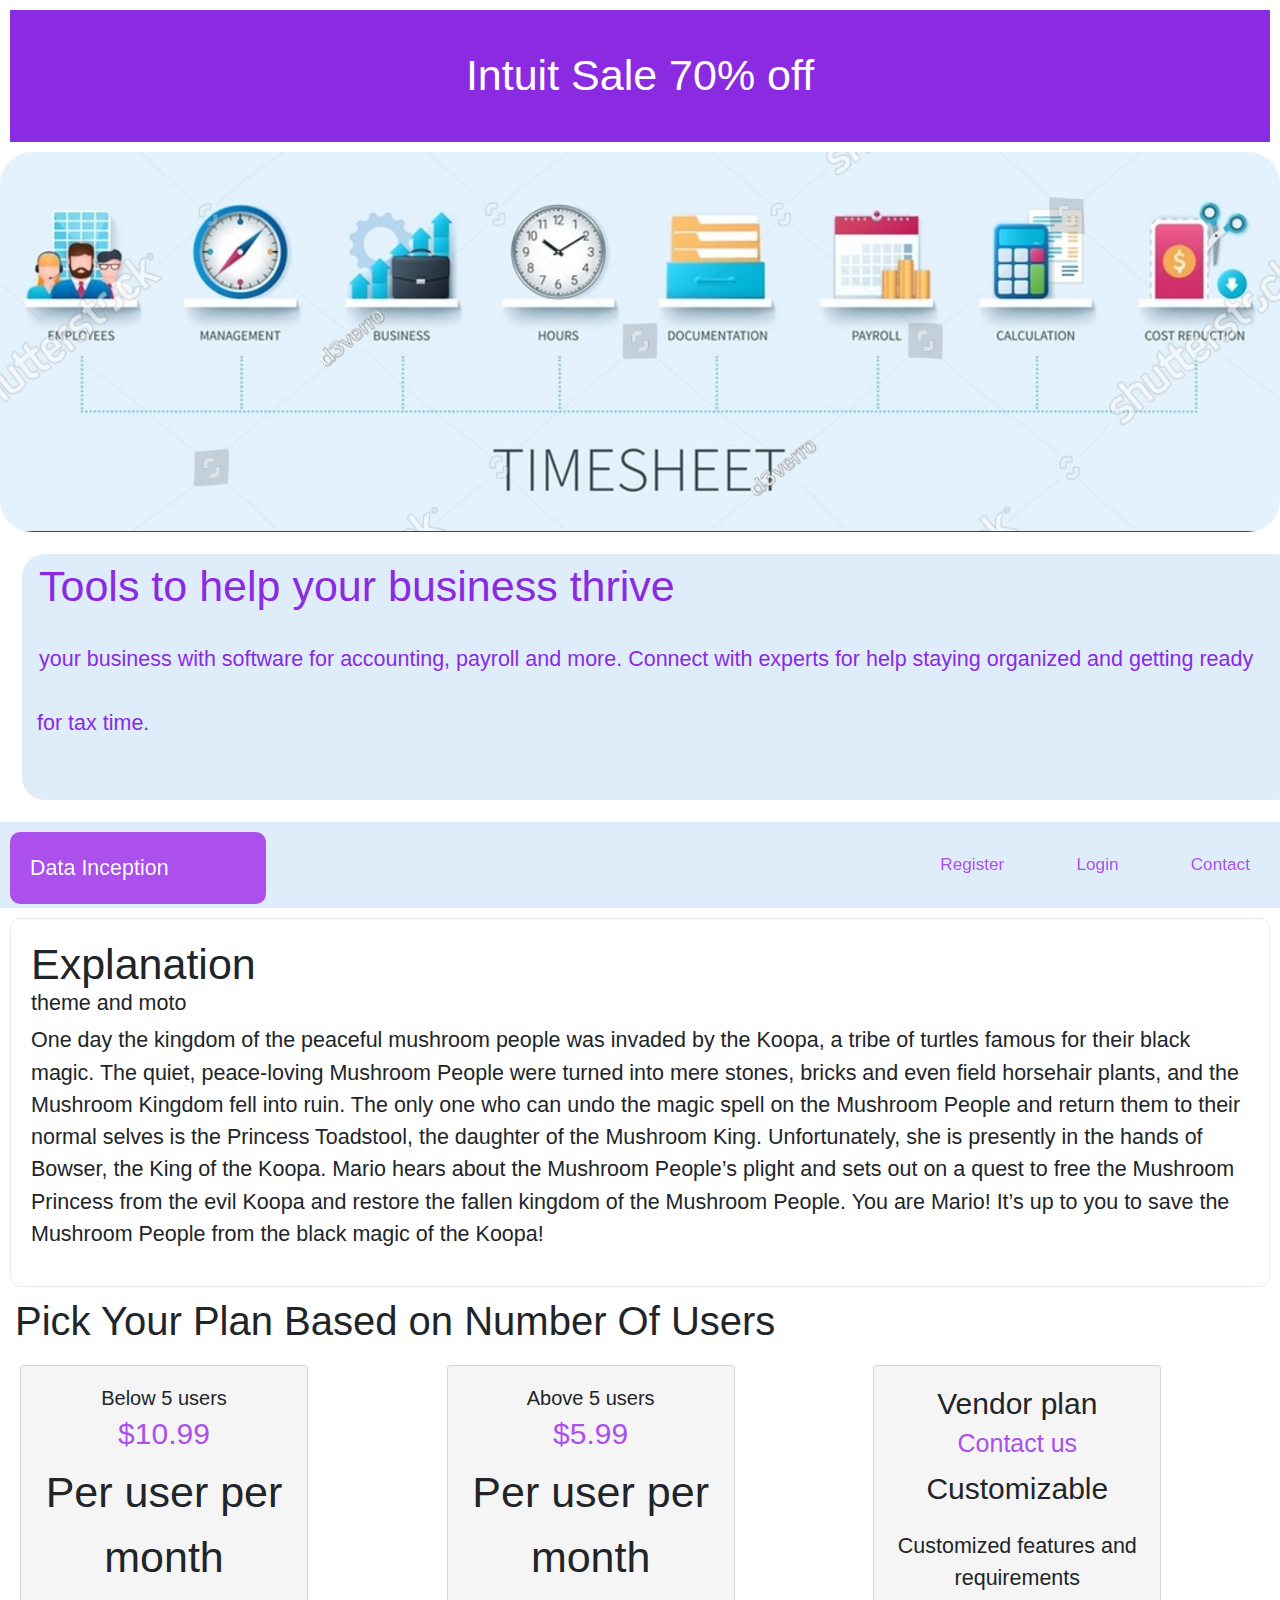
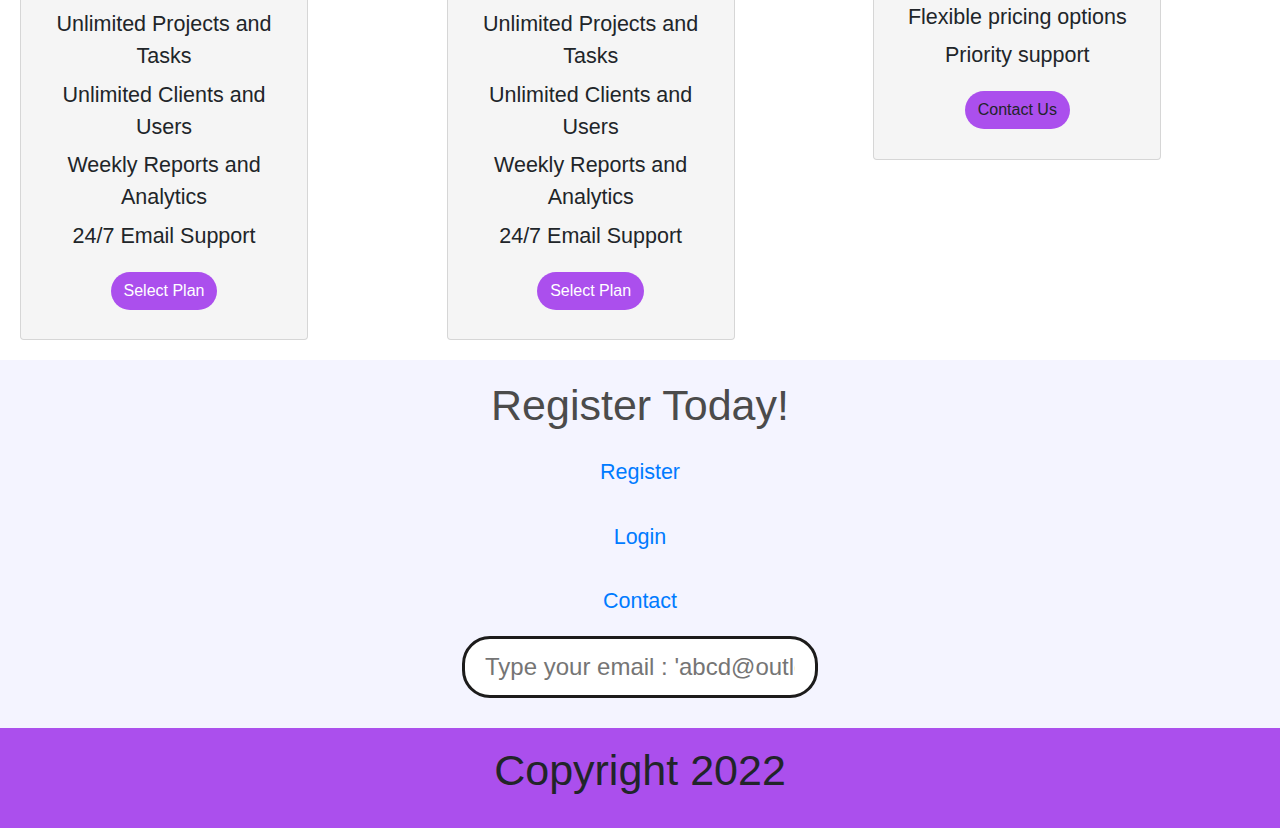
==== commit 62f85c6c: "updated flexable UI" ====
--- a/index.html
+++ b/index.html
@@ -85,7 +85,7 @@
                     <div class="card-body text-center">
                         <h5 class="card-title " style="font-size: 30px;">Vendor plan</h5>
                         <h6 class="card-subtitle mb-2 " style=" color:rgb(171, 79, 237); font-size: 25px;">Contact us</h6>
-                        <p class="card-text "style="font-size: 1em;">Customizable</p>
+                        <p class="card-text "style="font-size: 30px;  font-style: bold;">Customizable</p>
                         <ul style="list-style-type: none;">
                             <li style="padding: 3px;font-size: 0.5em;" >Customized features and requirements</li>
                             <li style="padding: 3px;font-size: 0.5em;">Flexible pricing options</li>
--- a/Styles.css
+++ b/Styles.css
@@ -233,6 +233,7 @@
     }
 
  }
+ 
  @media screen and (max-width:975px) {
     body{font-size: 41px;}
     nav.main-nav ul li.join{
@@ -245,20 +246,17 @@
     div .row.pricing-tags{
         width: 100%;
     }
-        .card-body {
-            padding: 10px;
-            display: inline;
-            width: 100%;
-        }
-        
-        .card-titl.card-subtitle.card-text ul li {
-            font-size: 0.8em;
-        }
-        .btn {
-            font-size: 0.
+
     
-        }
-    }
+    }
+    @media screen and  (max-width: 932px){
+        .col-md-4 {
+         width: 100%;
+         max-width: 50%;
+            /* max-width: 33.333333%; */
+    }
+}
+   
     @media screen and (max-width:860px) {
         body{font-size: 40px;}
         nav.main-nav ul li.join{
@@ -271,12 +269,21 @@
         
         }
     }
+ 
     @media screen and (max-width:730px) {
         body{font-size: 35px;}
         nav.main-nav ul li.join{
-         width: 30%;   
+         width: 30%; 
+         
         }
     }
+    @media screen and  (max-width: 620px){
+        .col-md-4 {
+         width: 100%;
+        max-width: none;
+            /* max-width: 33.333333%; */
+    }
+}
     @media screen and (max-width:550px) {
         body{font-size: 30px;} 
          nav.main-nav ul li.join{
